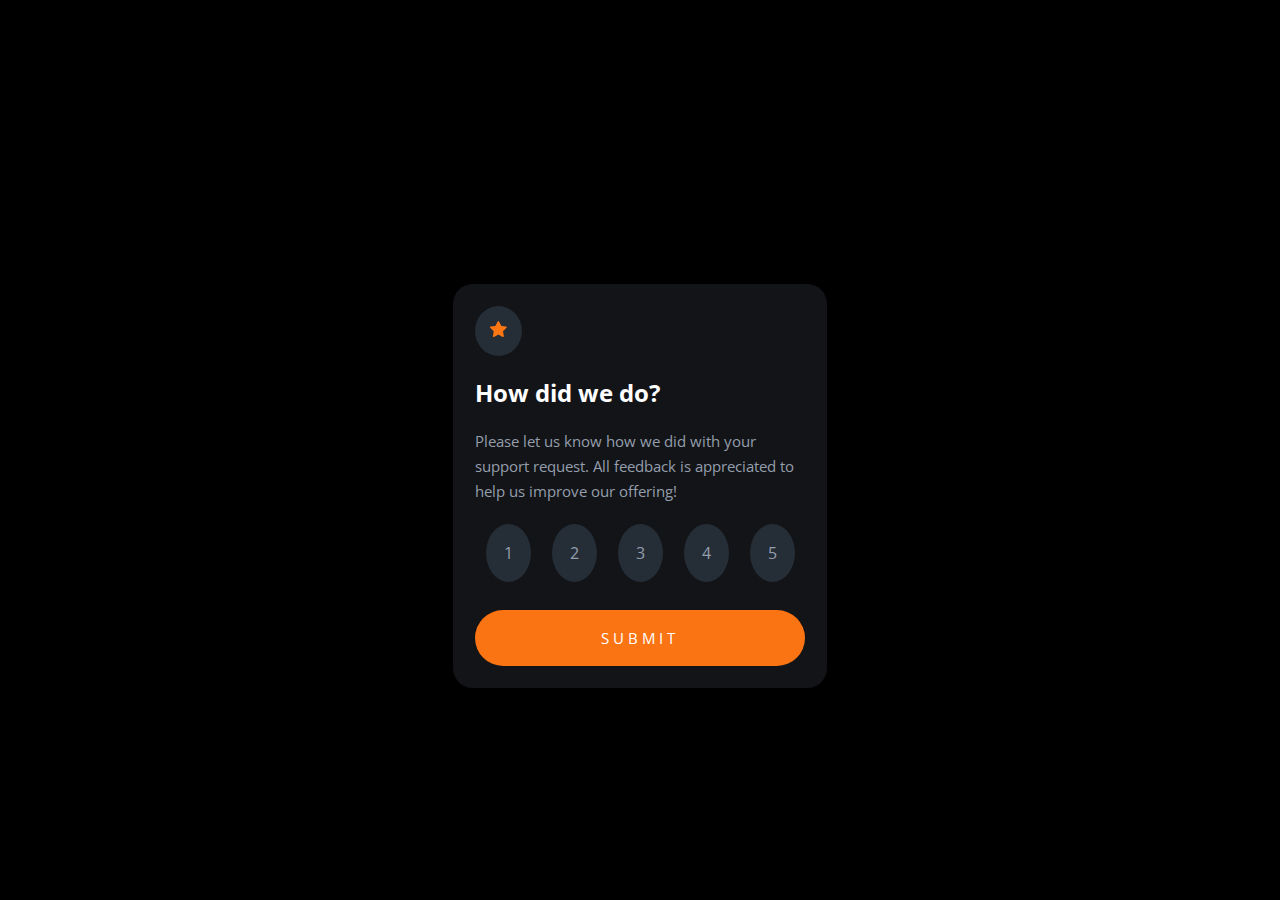
==== index.html @ ff1c4e4b "final" ====
<!DOCTYPE html>
<html lang="en">
<head>
    <meta charset="UTF-8">
    <meta name="viewport" content="width=device-width, initial-scale=1.0">
    <link rel="stylesheet" href="/style.css">
    <link rel="preconnect" href="https://fonts.googleapis.com">
<link rel="preconnect" href="https://fonts.gstatic.com" crossorigin>
<link href="https://fonts.googleapis.com/css2?family=Open+Sans:ital,wght@0,300..800;1,300..800&family=Overpass:ital,wght@0,100..900;1,100..900&display=swap" rel="stylesheet">

    <title>Rating</title>
</head>
<body>
    
    <div class="container1">

        <div class="star">
            <img src="./Solution/images/icon-star.svg" alt="">
        </div>
        <div class="heading">
            <h2>
            How did we do?
            </h2>
        </div>
        <div class="paragraph">
            <p>
            Please let us know how we did with your support request. All feedback is appreciated 
            to help us improve our offering!
            </p>
        </div>
        <form action="#">
            <div class="rating" id="stars">

                <input type="number" name="rating" hidden>
                <span id="num1" class="ratingc rate">1</span>
                <span id="num2" class="ratingc rate">2</span>
                <span id="num3" class="ratingc rate">3</span>
                <span id="num4" class="ratingc rate">4</span>
                <span id="num5" class="ratingc rate">5</span>
            
        </div>
        
        <div class="buttonw">
            <button type="button" onclick="showRating()" class="button">SUBMIT</button>
        </div>
        </form>
    </div>

    <div id="container22" class="container2" style="display: none;">

        <div class="image2">
            <img src="./Solution/images/illustration-thank-you.svg" alt="">
        </div>
        <div class="selected">
            <p id="selectedRating">You selected 4 out of 5</p>
        </div>
        <div class="heading">
            <h2>Thank you!</h2>
        </div>
        <div class="paragraph2">
            <p>  We appreciate you taking the time to give a rating. If you ever need more support, 
                don’t hesitate to get in touch!</p>
        </div>

    </div>
    <script src="/dom.js"></script>
    <script src=".//rating.js"></script>
</body>
</html>
---- style.css ----
body{
    background-color: black;
}

@media only screen and (max-width:440px) {
    .container1{
        background-color: hsl(216, 12%, 8%);
        border-radius: 20px;
        justify-content: center;
        width: 330px;
        margin: auto;
        margin-top: 50%;
        padding: 22px;
    }
    .container2{
        background-color: hsl(216, 12%, 8%);
        border-radius: 20px;
        text-align: center;
        width: 330px;
        margin: auto;
        margin-top: 50%;
        padding: 22px;
    }
    .star{
        border: 0.1px;
        border-radius: 50%;
        background-color: hsl(213, 19%, 18%);
        max-width: fit-content;
        padding: 15px;
        text-align: center;
    }
    .heading{
       color: hsl(0, 0%, 100%);
       font-family: "Open Sans", sans-serif;
    }
    .paragraph, .paragraph2{
        color: hsl(217, 12%, 63%);
        margin-bottom: 20px;
        font-size: 15px;
        font-family: "Open Sans", sans-serif;
        line-height: 25px;
    }
    .rating{
        text-align: center;
        color: hsl(217, 12%, 63%);
        display: flex;
        justify-content: center;
        

    }
    .rate{
        background-color: hsl(25, 97%, 53%);
        border: 0.1px;
        border-radius: 50%;
        max-width: fit-content;
        padding: 18px;
        margin: auto;
        font-family: "Open Sans", sans-serif;
    }
    .ratingc{
        border: 0.1px;
        border-radius: 50%;
        max-width: fit-content;
        padding: 18px;
        margin: auto;
        background-color: hsl(213, 19%, 18%);
        font-family: "Open Sans", sans-serif;
    }
    .ratingc:hover{
        background-color: hsl(25, 97%, 53%);
        transition: 0.4s;
    }
    .button{
        margin-top: 28px;
        border: 0.1px;
        color: hsl(0, 0%, 100%);
        text-align: center;
        border-radius: 30px;
        background-color: hsl(25, 97%, 53%);
        padding: 18px 25px;
        font-size: 15px;
        font-family: "Open Sans", sans-serif;
        letter-spacing: 4px;
        width: 100%;
        cursor: pointer;
    }
    .button:hover {
        background-color: deeppink;
        transition: 0.8s;
    }
    .selected{
        border: 0.1px;
        border-radius: 30px;
        background-color: hsl(213, 19%, 18%);
        color: hsl(25, 97%, 53%);
        width: 50%;
        margin: auto;
    }
}

@media only screen and (min-width:500px) {
    .container1{
        background-color: hsl(216, 12%, 8%);
        border-radius: 20px;
        justify-content: center;
        width: 330px;
        margin: auto;
        margin-top: 22.5%;
        padding: 22px;
    }
    .container2{
        background-color: hsl(216, 12%, 8%);
        border-radius: 20px;
        text-align: center;
        width: 330px;
        margin: auto;
        margin-top: 22.5%;
        padding: 22px;
    }
    .star{
        border: 0.1px;
        border-radius: 50%;
        background-color: hsl(213, 19%, 18%);
        max-width: fit-content;
        padding: 15px;
        text-align: center;
    }
    .heading{
       color: hsl(0, 0%, 100%);
       font-family: "Open Sans", sans-serif;
    }
    .paragraph, .paragraph2{
        color: hsl(217, 12%, 63%);
        margin-bottom: 20px;
        font-size: 15px;
        font-family: "Open Sans", sans-serif;
        line-height: 25px;
    }
    .rating{
        text-align: center;
        color: hsl(217, 12%, 63%);
        display: flex;
        justify-content: center;
    }
    .rate{
        background-color: hsl(25, 97%, 53%);
        border: 0.1px;
        border-radius: 50%;
        max-width: fit-content;
        padding: 18px;
        margin: auto;
        font-family: "Open Sans", sans-serif;    }
    .ratingc{
        border: 0.1px;
        border-radius: 50%;
        max-width: fit-content;
        padding: 18px;
        margin: auto;
        background-color: hsl(213, 19%, 18%);
        font-family: "Open Sans", sans-serif;
    }
    .ratingc:hover{
        background-color: hsl(25, 97%, 53%);
        transition: 0.4s;
    }
    .button{
        margin-top: 28px;
        border: none;
        color: hsl(0, 0%, 100%);
        text-align: center;
        border-radius: 30px;
        background-color: hsl(25, 97%, 53%);
        padding: 18px 25px;
        font-size: 15px;
        font-family: "Open Sans", sans-serif;
        letter-spacing: 4px;
        width: 100%;
        cursor: pointer;
    }
    .button:hover {
        background-color: deeppink;
        transition: 0.8s;
    }
    .image2{
        width: 80%;
        margin: auto;
    }
    .selected{
        border: 0.1px;
        border-radius: 30px;
        background-color: hsl(213, 19%, 18%);
        color: hsl(25, 97%, 53%);
        width: 50%;
        margin: auto;
    }
}
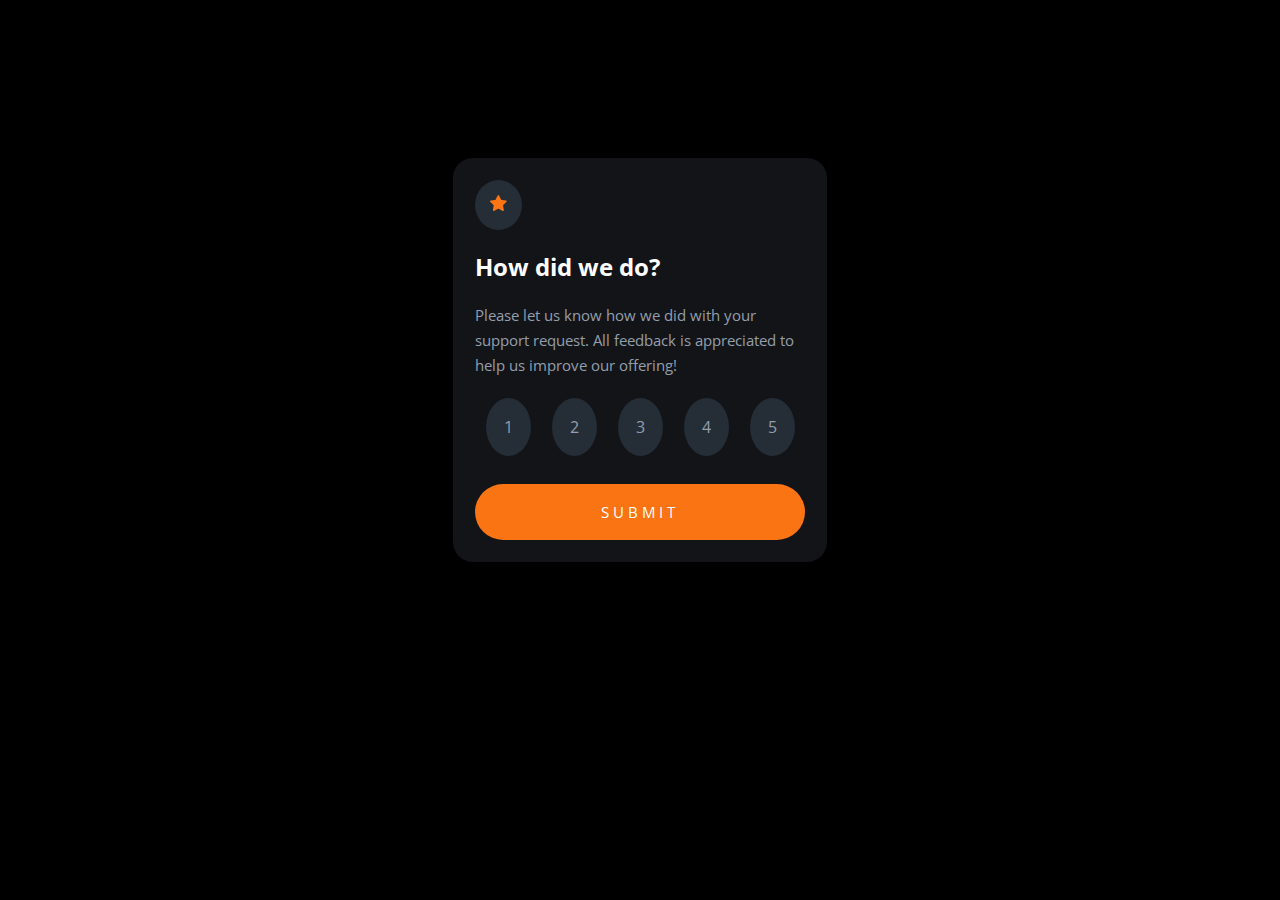
==== commit 8c66cd7c: "path" ====
--- a/index.html
+++ b/index.html
@@ -3,7 +3,7 @@
 <head>
     <meta charset="UTF-8">
     <meta name="viewport" content="width=device-width, initial-scale=1.0">
-    <link rel="stylesheet" href="/style.css">
+    <link rel="stylesheet" href="./style.css">
     <link rel="preconnect" href="https://fonts.googleapis.com">
 <link rel="preconnect" href="https://fonts.gstatic.com" crossorigin>
 <link href="https://fonts.googleapis.com/css2?family=Open+Sans:ital,wght@0,300..800;1,300..800&family=Overpass:ital,wght@0,100..900;1,100..900&display=swap" rel="stylesheet">
--- a/style.css
+++ b/style.css
@@ -105,7 +105,7 @@
         justify-content: center;
         width: 330px;
         margin: auto;
-        margin-top: 22.5%;
+        margin-top: 12.5%;
         padding: 22px;
     }
     .container2{
@@ -114,7 +114,7 @@
         text-align: center;
         width: 330px;
         margin: auto;
-        margin-top: 22.5%;
+        margin-top: 12.5%;
         padding: 22px;
     }
     .star{
